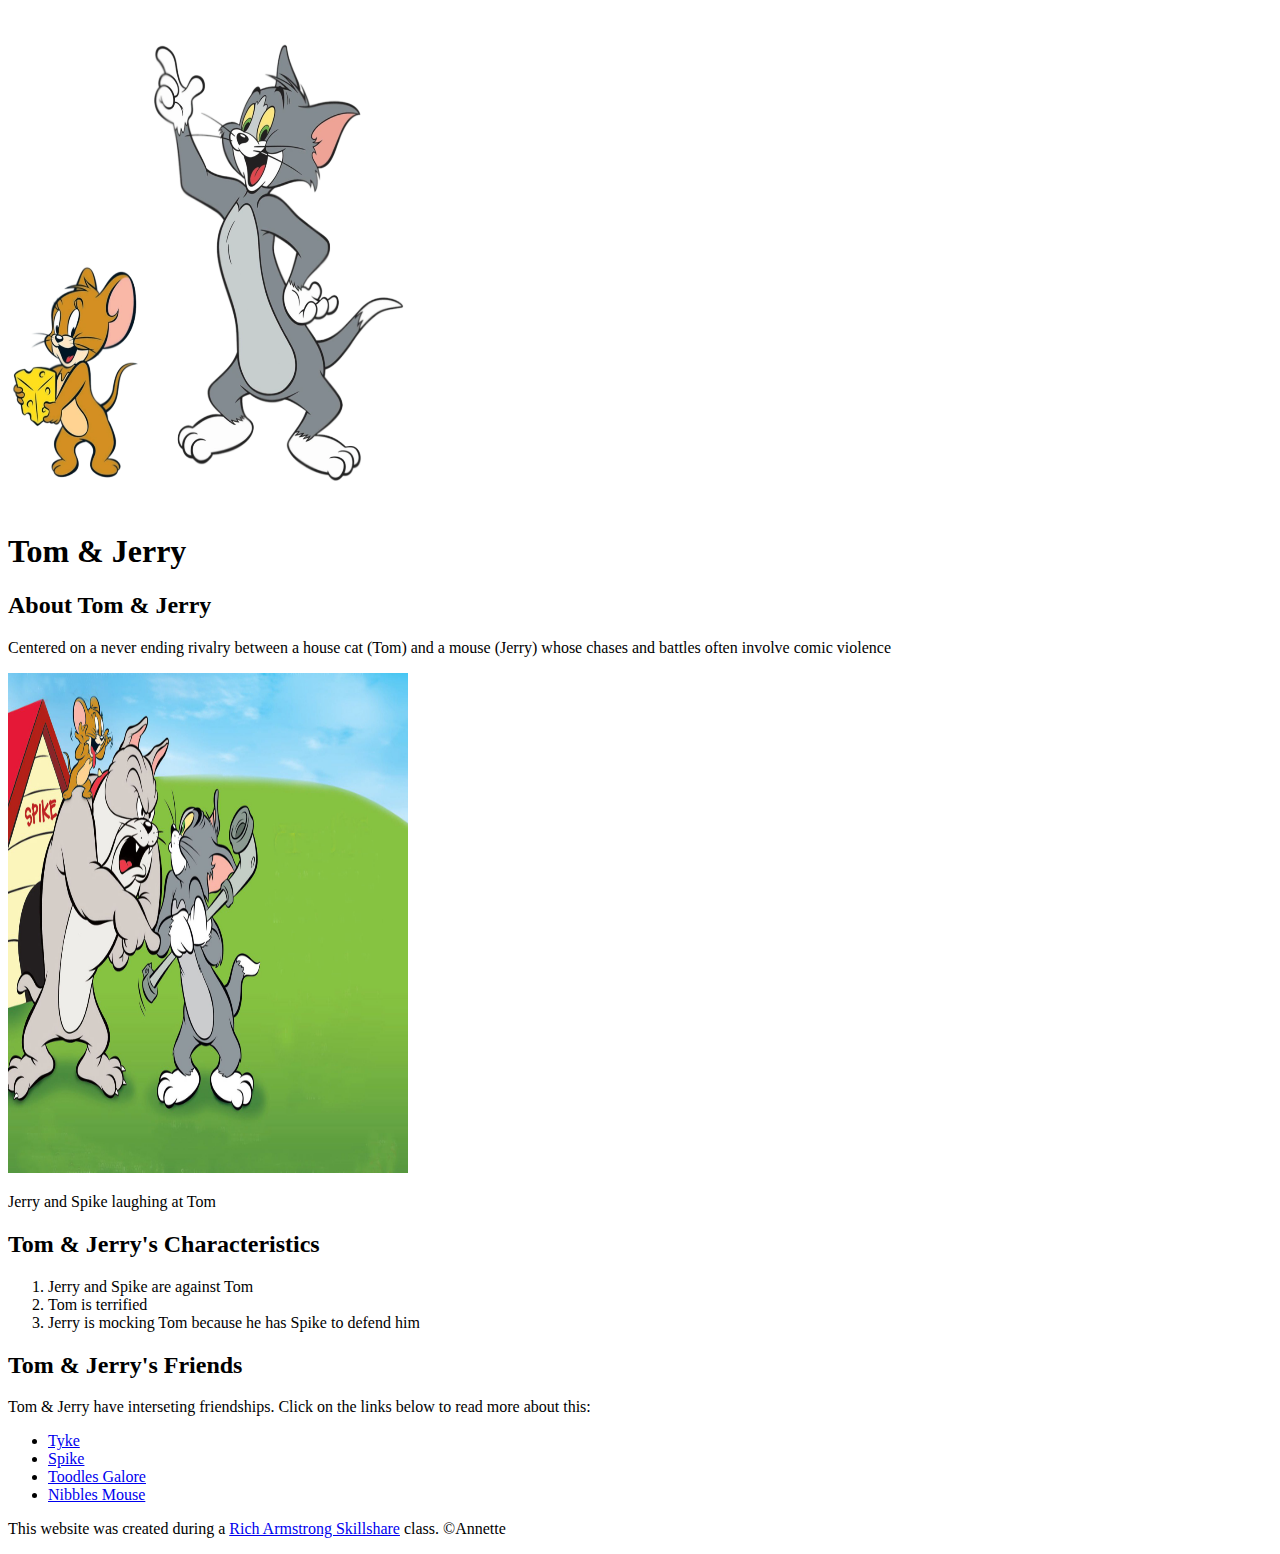
==== index.html @ 1512737d "Added Tom & Jerry file and few images" ====
<!DOCTYPE html>
<html lang="en">
  <head>
    <title>Tom & Jerry</title>
    <link rel="icon" href="images/Tom&Jerry.jpg" />
  </head>
  <body>
    <header>
      <img src="images/Tom&Jerry.jpg" width="400" height="500" />
      <h1>Tom & Jerry</h1>
    </header>
    <!--main element-->
    <main>
      <h2>About Tom & Jerry</h2>
      <p>
        Centered on a never ending rivalry between a house cat (Tom) and a mouse
        (Jerry) whose chases and battles often involve comic violence
      </p>
      <img src="images/Tom&Jerry Friends.jpeg" width="400" height="500" />
      <p>Jerry and Spike laughing at Tom</p>

      <!--Characteristics-->
      <h2>Tom & Jerry's Characteristics</h2>
      <ol>
        <!--ordered lists-->
        <li>Jerry and Spike are against Tom</li>
        <li>Tom is terrified</li>
        <li>Jerry is mocking Tom because he has Spike to defend him</li>
      </ol>

      <!--Friends-->
      <h2>Tom & Jerry's Friends</h2>
      <p>
        Tom & Jerry have interseting friendships. Click on the links below to
        read more about this:
      </p>
      <ul>
        <!--Unordered lists, instead of numbers, it is bullet points-->
        <li>
          <a
            target="_blank"
            href="https://tomandjerry.fandom.com/wiki/Tyke_Bulldog"
            >Tyke</a
          >
        </li>
        <li>
          <a
            target="_blank"
            href="https://tomandjerry.fandom.com/wiki/Spike_Bulldog"
            >Spike</a
          >
        </li>
        <li>
          <a
            target="_blank"
            href="https://tomandjerry.fandom.com/wiki/Toodles_Galore"
            >Toodles Galore</a
          >
        </li>
        <li>
          <a
            target="_blank"
            href="https://tomandjerry.fandom.com/wiki/Nibbles_Mouse"
            >Nibbles Mouse</a
          >
        </li>
      </ul>
    </main>

    <!--Footer element-->
    <footer>
      <p>
        This website was created during a
        <a
          target="blank"
          href="https://www.skillshare.com/user/taptapkaboom?username=6102916"
          >Rich Armstrong Skillshare</a
        >
        class. &copy;Annette
      </p>
    </footer>
  </body>
</html>
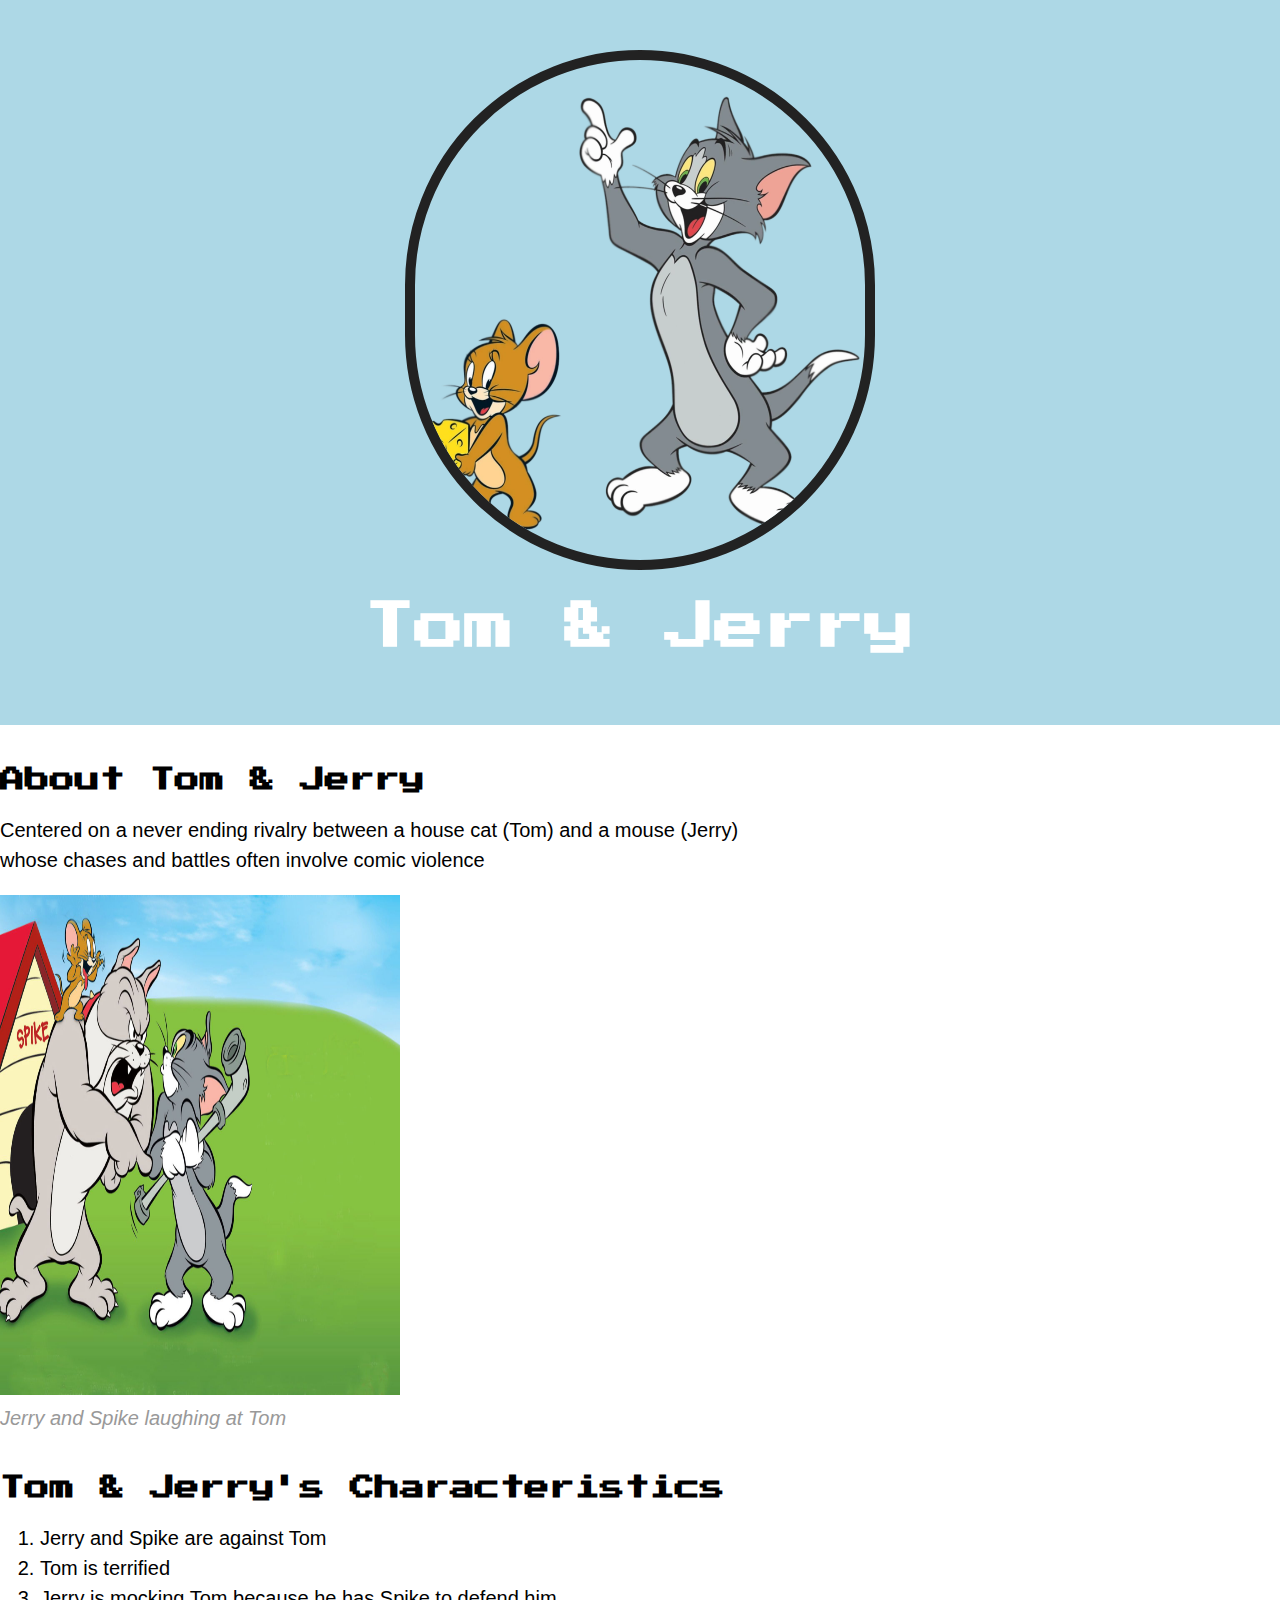
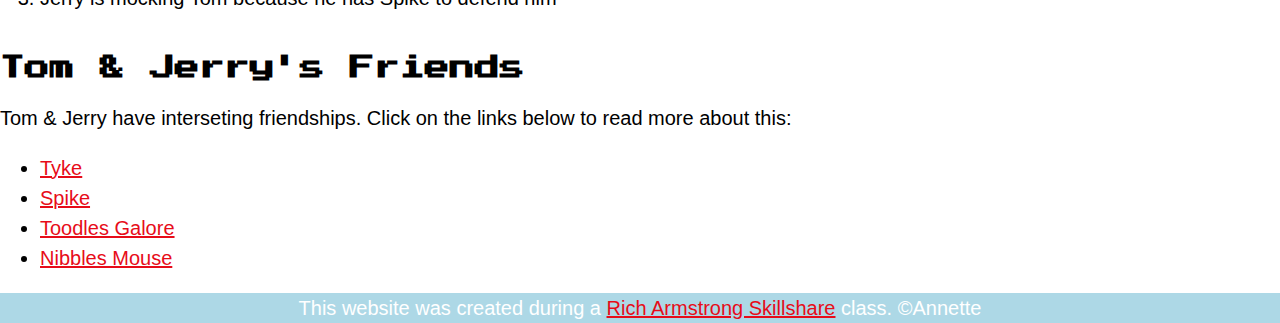
==== commit 7b31f92d: "Updated index" ====
--- a/index.html
+++ b/index.html
@@ -3,6 +3,11 @@
   <head>
     <title>Tom & Jerry</title>
     <link rel="icon" href="images/Tom&Jerry.jpg" />
+    <link
+      href="https://fonts.googleapis.com/css?family=Press Start 2P"
+      rel="stylesheet"
+    />
+    <link rel="stylesheet" type="text/css" href="css/hero.css" />
   </head>
   <body>
     <header>
@@ -17,7 +22,7 @@
         (Jerry) whose chases and battles often involve comic violence
       </p>
       <img src="images/Tom&Jerry Friends.jpeg" width="400" height="500" />
-      <p>Jerry and Spike laughing at Tom</p>
+      <p class="caption">Jerry and Spike laughing at Tom</p>
 
       <!--Characteristics-->
       <h2>Tom & Jerry's Characteristics</h2>
--- a/css/hero.css
+++ b/css/hero.css
@@ -0,0 +1,73 @@
+body{
+margin: 0;
+font-family: Arial, Helvetica, sans-serif;
+font-size: 20px;
+line-height: 30px;
+}
+header{
+    background-color: lightblue;
+    text-align: center;
+    padding-top: 50px;
+    padding-bottom: 50px;
+}
+
+
+h1,h2{
+    font-family: 'Press Start 2P', cursive;
+}
+
+header h1{
+color: white;
+font-size: 50px;
+
+}
+header img{
+    border-radius: 400px;
+    width:450px;
+    border: 10px solid #222;
+}
+
+
+main{
+max-width: 800px;
+margin: 0;
+
+}
+
+main img{
+    max-width: 100%;
+}
+
+h2{
+    font-size: 25px;
+    margin: 40px 0 10px;
+}
+
+a{
+    color: #e70c19;
+
+}
+a:hover{
+color: white;
+background-color: darkmagenta;
+}
+
+footer{
+    background-color: lightblue;
+    text-align: center;
+    color: white;
+}
+
+footer p{
+    margin: 0;
+}
+
+footer a:hover{
+    background-color: transparent;
+}
+
+p.caption{
+    color: #999;
+    font-style: italic;
+    margin-top: 0;
+}